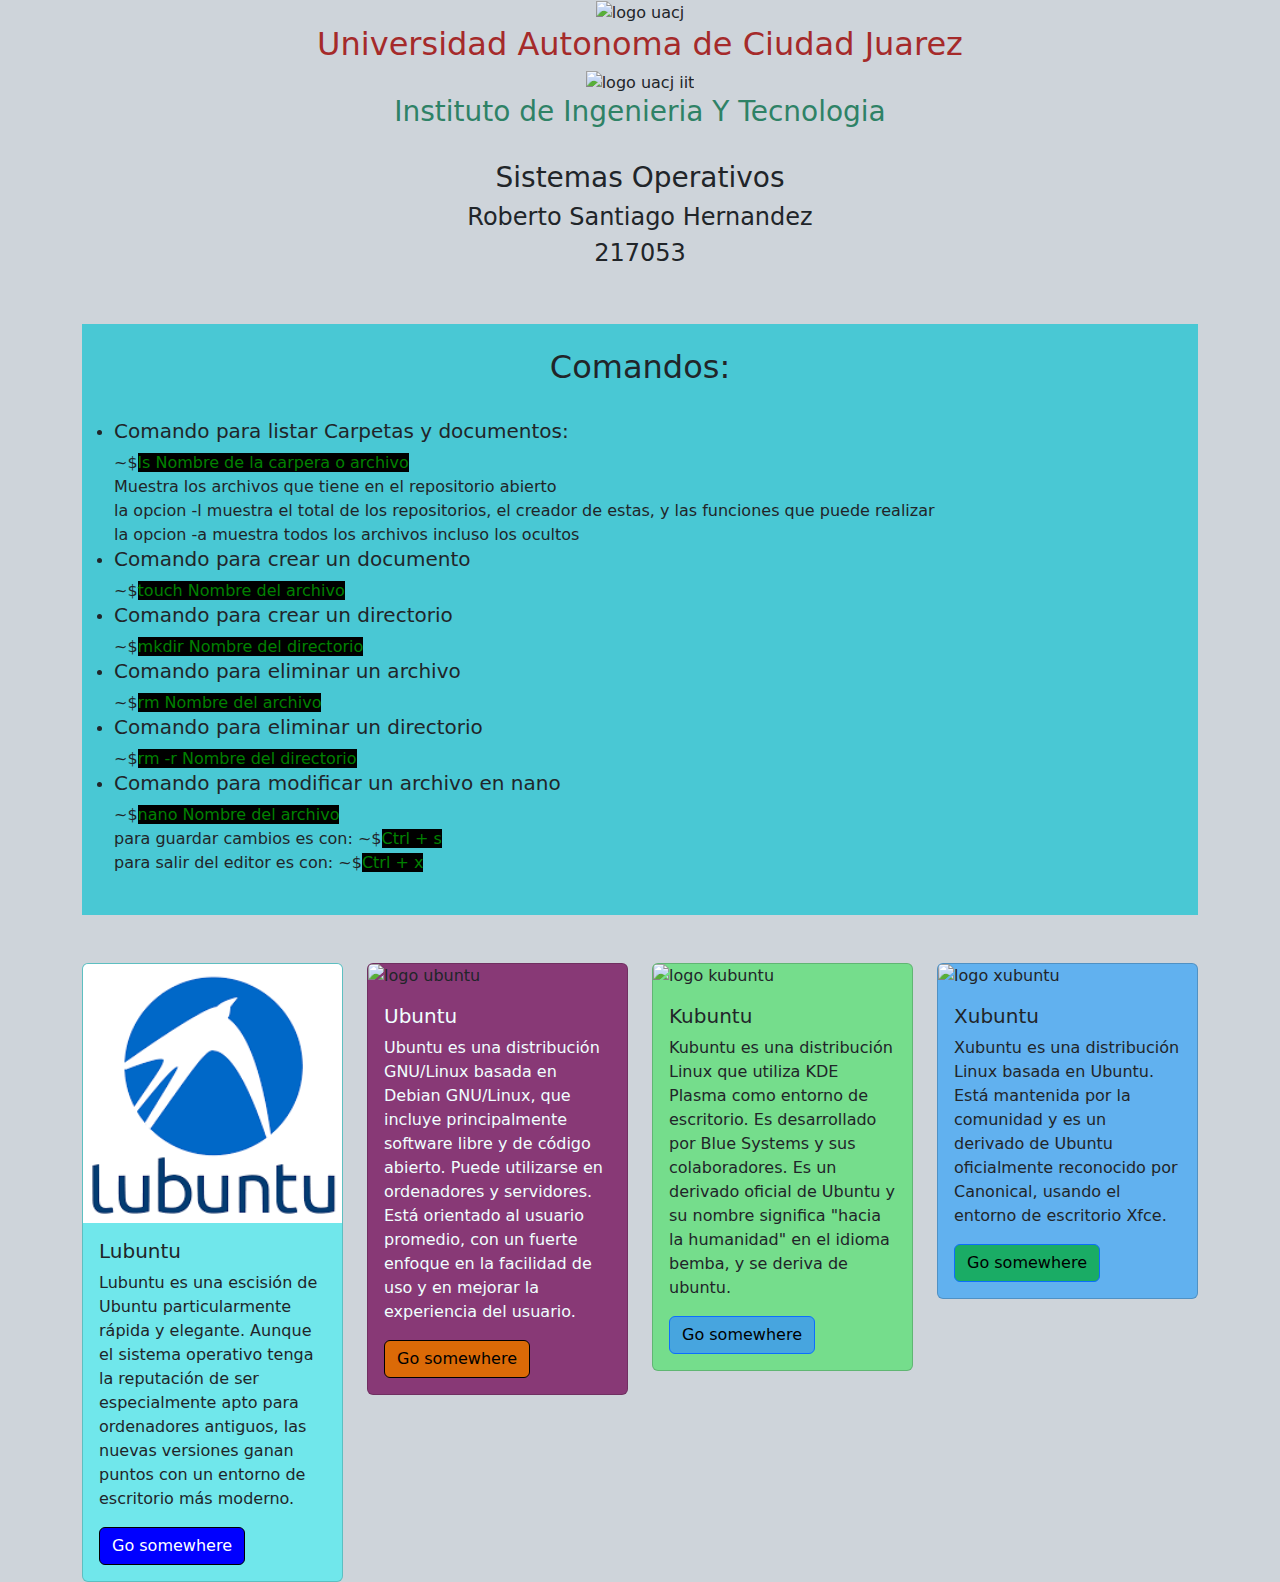
==== Examen_Roberto_Santiago/index.html @ 265142b6 "agregando todo el contenido del examen" ====
<!DOCTYPE html>
<html lang="en">
<head>
    <meta charset="UTF-8">
    <meta name="viewport" content="width=device-width, initial-scale=1.0">
    <title>Examen1</title>
    <link rel="stylesheet" href="./style/estilo.css">
    <link href="https://cdn.jsdelivr.net/npm/bootstrap@5.3.3/dist/css/bootstrap.min.css" rel="stylesheet" integrity="sha384-QWTKZyjpPEjISv5WaRU9OFeRpok6YctnYmDr5pNlyT2bRjXh0JMhjY6hW+ALEwIH" crossorigin="anonymous">
</head>
<body class="bg-dark-subtle">

    <div id="titulo">
        <img id="img" src="https://www.uacj.mx/acerca_de/Imagen-Institucional-UACJ_files/Escudo%20uacj%202015-color-sin%20fondo.png" alt="logo uacj">
        <h2 style="color: brown;">Universidad Autonoma de Ciudad Juarez</h2>
        <img id="img" src="https://www.uacj.mx/acerca_de/Imagen-Institucional-UACJ_files/logotipo%20iit%20sin%20fondo.png" alt="logo uacj iit">
        <br><h3 style="color: rgb(46, 130, 102);">Instituto de Ingenieria Y Tecnologia</h3><br>
        <h3>Sistemas Operativos</h3>
        <h4>Roberto Santiago Hernandez</h4>
        <h4>217053</h4>
    </div>
    <div class="container">
        <div class="row">
            <div class="mt-5 col">
                <div id="d1">
                    <br><h2 id="c">Comandos:</h2><br>
                    <div>
                        <ul>
                            <div id="d2">
                                <li>
                                    <h5>Comando para listar Carpetas y documentos:</h5>
                                    ~$<span class="comando">ls Nombre de la carpera o archivo</span><br>
                                    Muestra los archivos que tiene en el repositorio abierto<br>
                                    la opcion -l muestra el total de los repositorios, el creador de estas, y las funciones que puede realizar<br>
                                    la opcion -a muestra todos los archivos incluso los ocultos
                                </li>
                                <li>
                                    <h5>Comando para crear un documento</h5>
                                    ~$<span class="comando">touch Nombre del archivo</span><br>
                                </li>
                                <li>
                                    <h5>Comando para crear un directorio</h5>
                                    ~$<span class="comando">mkdir Nombre del directorio</span><br>
                                </li>
                                <li>
                                    <h5>Comando para eliminar un archivo</h5>
                                    ~$<span class="comando">rm Nombre del archivo</span><br>
                                </li>
                                <li>
                                    <h5>Comando para eliminar un directorio</h5>
                                    ~$<span class="comando">rm -r Nombre del directorio</span><br>
                                </li>
                                <li>
                                        <h5>Comando para modificar un archivo en nano</h5>
                                        ~$<span class="comando">nano Nombre del archivo</span><br>
                                        para guardar cambios es con:
                                        ~$<span class="comando">Ctrl + s</span><br>
                                        para salir del editor es con:
                                        ~$<span class="comando">Ctrl + x</span><br>
                                </li>
                            </div>
                        </ul>
                        <br>
                    </div>
                </div>
            </div>
        </div>
    </div>

    <div class="container mt-5">
        <div class="row">
            <div class="col">
                <div id="Luc" class="card">
                    <img src="[data-uri]" class="card-img-top" alt="logo lubuntu">
                    <div class="card-body">
                      <h5 class="card-title">Lubuntu</h5>
                      <p class="card-text">Lubuntu es una escisión de Ubuntu particularmente rápida y elegante. Aunque el sistema operativo tenga la reputación de ser especialmente apto para ordenadores antiguos, las nuevas versiones ganan puntos con un entorno de escritorio más moderno.</p>
                      <a id="Lu" href="#" class="btn btn-primary">Go somewhere</a>
                    </div>
                  </div>
            </div>
            <div class="col">
                <div id="Uc" class="card">
                    <img src="https://www.muylinux.com/wp-content/uploads/2020/05/guia-instalacion-ubuntu.png" class="card-img-top" alt="logo ubuntu">
                    <div class="card-body">
                      <h5 id="b" class="card-title">Ubuntu</h5>
                      <p id="b" class="card-text">Ubuntu es una distribución GNU/Linux basada en Debian GNU/Linux, que incluye principalmente software libre y de código abierto. Puede utilizarse en ordenadores y servidores. Está orientado al usuario promedio, con un fuerte enfoque en la facilidad de uso y en mejorar la experiencia del usuario.</p>
                      <a id="U" href="#" class="btn btn-primary">Go somewhere</a>
                    </div>
                  </div>
            </div>
            <div class="col">
                <div id="Kuc" class="card">
                    <img src="https://www.muylinux.com/wp-content/uploads/2012/02/kubuntu1.jpg" class="card-img-top" alt="logo kubuntu">
                    <div class="card-body">
                      <h5 class="card-title">Kubuntu</h5>
                      <p class="card-text">Kubuntu es una distribución Linux que utiliza KDE Plasma como entorno de escritorio. Es desarrollado por Blue Systems y sus colaboradores. Es un derivado oficial de Ubuntu y su nombre significa "hacia la humanidad" en el idioma bemba, y se deriva de ubuntu.</p>
                      <a id="Ku" href="#" class="btn btn-primary">Go somewhere</a>
                    </div>
                  </div>
            </div>
            <div class="col">
                <div id="Xuc" class="card">
                    <img src="https://encrypted-tbn0.gstatic.com/images?q=tbn:ANd9GcSTAHa773LAcVeuSQSgCIeL6xA_cdrUiY8lFw&usqp=CAU" class="card-img-top" alt="logo xubuntu">
                    <div class="card-body">
                      <h5 class="card-title">Xubuntu</h5>
                      <p class="card-text">Xubuntu es una distribución Linux basada en Ubuntu. Está mantenida por la comunidad y es un derivado de Ubuntu oficialmente reconocido por Canonical, usando el entorno de escritorio Xfce.</p>
                      <a id="Xu" href="#" class="btn btn-primary">Go somewhere</a>
                    </div>
                  </div>
            </div>
        </div>
    </div>

    <script src="https://cdn.jsdelivr.net/npm/bootstrap@5.3.3/dist/js/bootstrap.bundle.min.js" integrity="sha384-YvpcrYf0tY3lHB60NNkmXc5s9fDVZLESaAA55NDzOxhy9GkcIdslK1eN7N6jIeHz" crossorigin="anonymous"></script>
    
</body>
</html>

<!--<img src="https://www.uacj.mx/acerca_de/Imagen-Institucional-UACJ_files/Escudo%20uacj%202015-color-sin%20fondo.png" alt="logo uacj">-->
---- Examen_Roberto_Santiago/style/estilo.css ----
#titulo{
    text-align: center;
}

.comando{
    color: green;
    background-color: black;
}

#img{
    width: 200px;
}

#d1{
    background-color: rgb(73, 200, 212);
}

#b{
    color: azure;
}

#c{
    text-align: center;
}

#Lu{
    background-color: blue;
    border-color: black;
}

#Lu:hover{
    background-color: white;
    color: blue;
    border-color: black;
}

#Luc{
    background-color: rgba(0, 255, 255, 0.454);
}

#U{
    background-color: rgb(219, 106, 7);
    color: black;
    border-color: black;
}

#U:hover{
    background-color: black;
    color: rgb(219, 106, 7);
    border-color: black;
}

#Uc{
    background-color: rgba(121, 25, 98, 0.833);
}

#Ku{
    background-color: rgb(71, 165, 223);
    color: black;
}

#Ku:hover{
    background-color: black;
    color: rgb(71, 165, 223);
    border-color: rgb(71, 165, 223);
}

#Kuc{
    background-color: rgb(117, 221, 140);
}

#Xu{
    background-color: rgb(26, 172, 101);
    color: black;
}

#Xu:hover{
    background-color: black;
    color:  rgb(26, 172, 101);
    border-color:  rgb(26, 172, 101);
}

#Xuc{
    background-color: rgb(97, 177, 239);
}
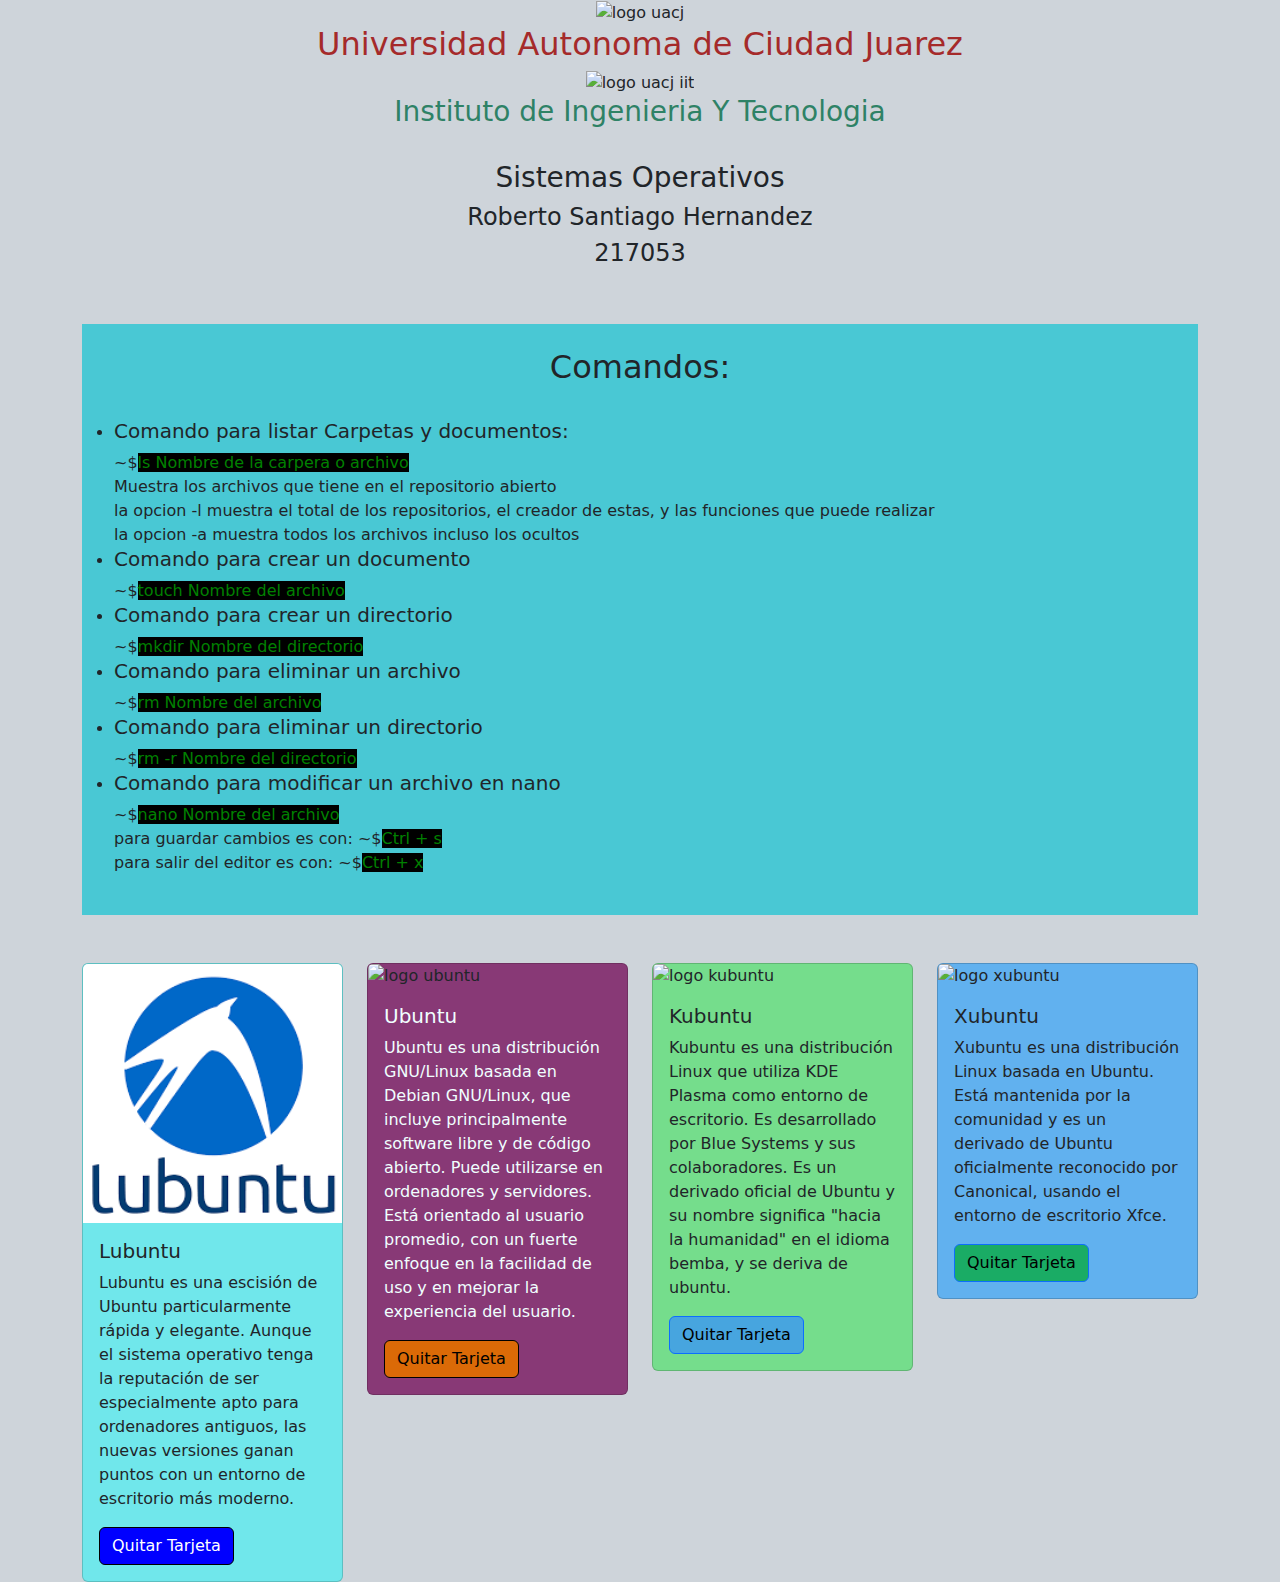
==== commit 9cba54d0: "modificando contenido" ====
--- a/Examen_Roberto_Santiago/index.html
+++ b/Examen_Roberto_Santiago/index.html
@@ -74,7 +74,7 @@
                     <div class="card-body">
                       <h5 class="card-title">Lubuntu</h5>
                       <p class="card-text">Lubuntu es una escisión de Ubuntu particularmente rápida y elegante. Aunque el sistema operativo tenga la reputación de ser especialmente apto para ordenadores antiguos, las nuevas versiones ganan puntos con un entorno de escritorio más moderno.</p>
-                      <a id="Lu" href="#" class="btn btn-primary">Go somewhere</a>
+                      <a id="Lu" href="#" class="btn btn-primary">Quitar Tarjeta</a>
                     </div>
                   </div>
             </div>
@@ -84,7 +84,7 @@
                     <div class="card-body">
                       <h5 id="b" class="card-title">Ubuntu</h5>
                       <p id="b" class="card-text">Ubuntu es una distribución GNU/Linux basada en Debian GNU/Linux, que incluye principalmente software libre y de código abierto. Puede utilizarse en ordenadores y servidores. Está orientado al usuario promedio, con un fuerte enfoque en la facilidad de uso y en mejorar la experiencia del usuario.</p>
-                      <a id="U" href="#" class="btn btn-primary">Go somewhere</a>
+                      <a id="U" href="#" class="btn btn-primary">Quitar Tarjeta</a>
                     </div>
                   </div>
             </div>
@@ -94,7 +94,7 @@
                     <div class="card-body">
                       <h5 class="card-title">Kubuntu</h5>
                       <p class="card-text">Kubuntu es una distribución Linux que utiliza KDE Plasma como entorno de escritorio. Es desarrollado por Blue Systems y sus colaboradores. Es un derivado oficial de Ubuntu y su nombre significa "hacia la humanidad" en el idioma bemba, y se deriva de ubuntu.</p>
-                      <a id="Ku" href="#" class="btn btn-primary">Go somewhere</a>
+                      <a id="Ku" href="#" class="btn btn-primary">Quitar Tarjeta</a>
                     </div>
                   </div>
             </div>
@@ -104,7 +104,7 @@
                     <div class="card-body">
                       <h5 class="card-title">Xubuntu</h5>
                       <p class="card-text">Xubuntu es una distribución Linux basada en Ubuntu. Está mantenida por la comunidad y es un derivado de Ubuntu oficialmente reconocido por Canonical, usando el entorno de escritorio Xfce.</p>
-                      <a id="Xu" href="#" class="btn btn-primary">Go somewhere</a>
+                      <a id="Xu" href="#" class="btn btn-primary">Quitar Tarjeta</a>
                     </div>
                   </div>
             </div>
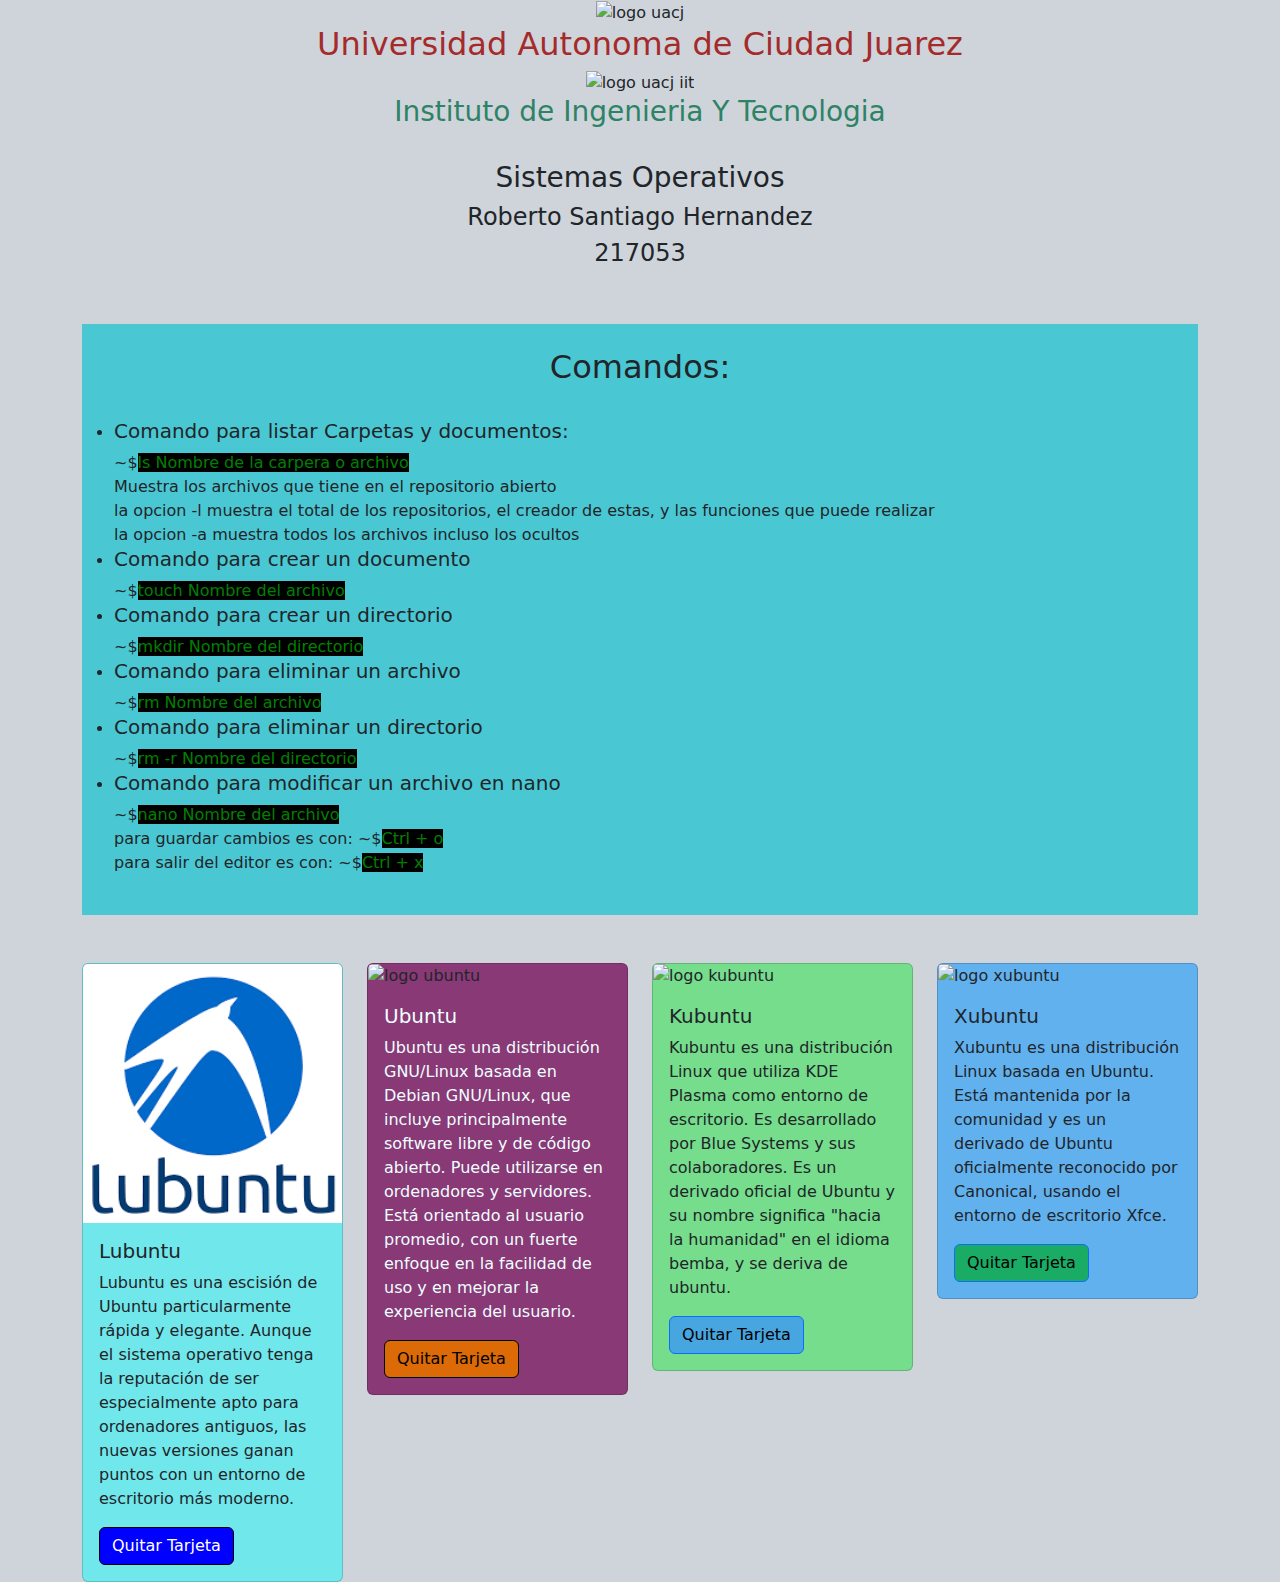
==== commit b48b82d2: "modificando comandos" ====
--- a/Examen_Roberto_Santiago/index.html
+++ b/Examen_Roberto_Santiago/index.html
@@ -50,12 +50,12 @@
                                     ~$<span class="comando">rm -r Nombre del directorio</span><br>
                                 </li>
                                 <li>
-                                        <h5>Comando para modificar un archivo en nano</h5>
-                                        ~$<span class="comando">nano Nombre del archivo</span><br>
-                                        para guardar cambios es con:
-                                        ~$<span class="comando">Ctrl + s</span><br>
-                                        para salir del editor es con:
-                                        ~$<span class="comando">Ctrl + x</span><br>
+                                    <h5>Comando para modificar un archivo en nano</h5>
+                                    ~$<span class="comando">nano Nombre del archivo</span><br>
+                                    para guardar cambios es con:
+                                    ~$<span class="comando">Ctrl + o </span><br>
+                                    para salir del editor es con:
+                                    ~$<span class="comando">Ctrl + x </span><br>
                                 </li>
                             </div>
                         </ul>
